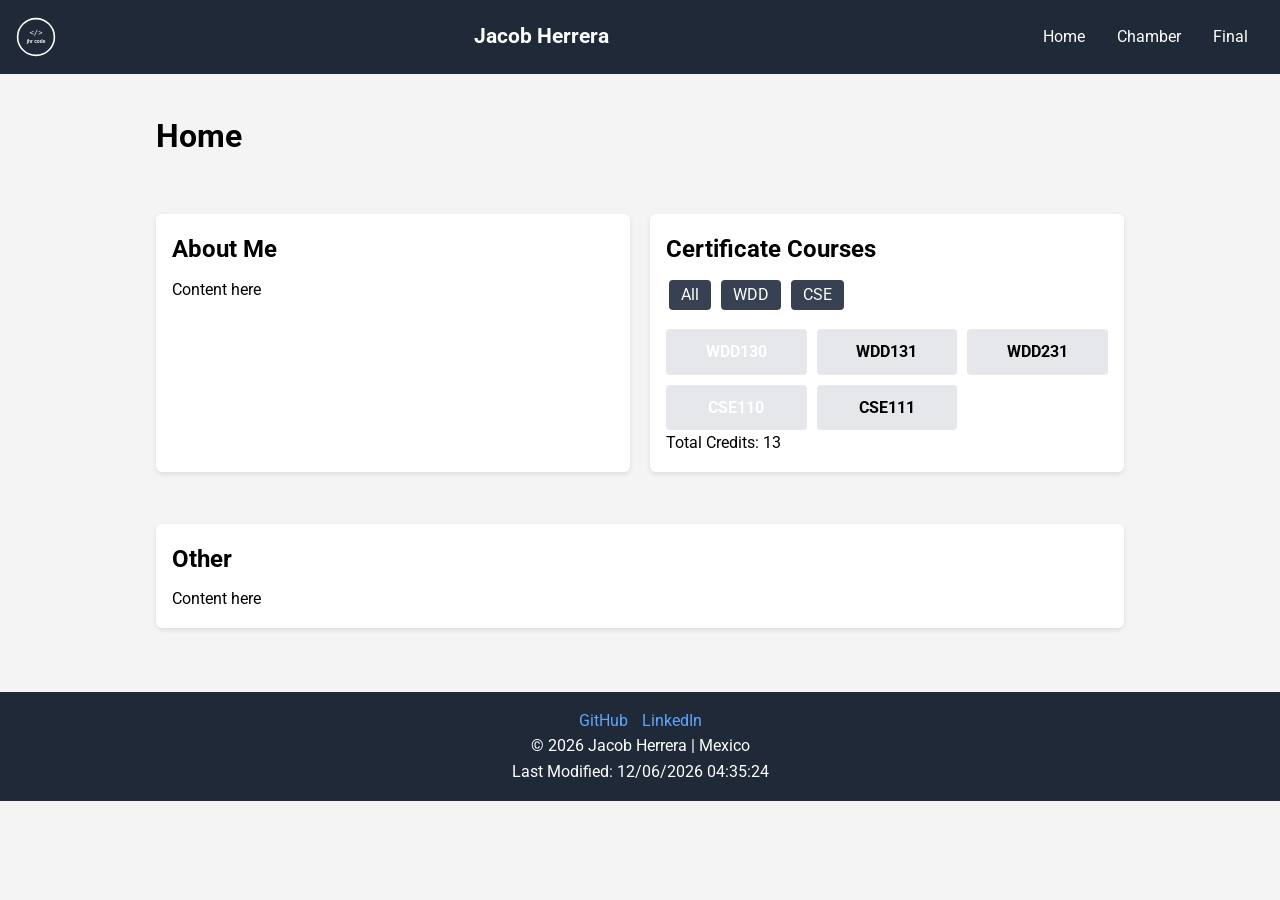
==== index.html @ 0d43621f "favi" ====
<!DOCTYPE html>
<html lang="en">
<head>
<meta charset="UTF-8">
<meta name="viewport" content="width=device-width, initial-scale=1.0">
<link rel="icon" href="images/favicon.ico">

<title>WDD131 - Home</title>

<meta name="description" content="WDD131 course home page for Jacob Herrera featuring projects, certificate courses, and web development assignments.">
<meta name="author" content="Jacob Herrera">

<link rel="stylesheet" href="styles/normalize.css">
<link rel="stylesheet" href="styles/small.css">
<link rel="stylesheet" href="styles/larger.css">

<link rel="preconnect" href="https://fonts.googleapis.com">
<link rel="preconnect" href="https://fonts.gstatic.com" crossorigin>
<link href="https://fonts.googleapis.com/css2?family=Roboto&display=swap" rel="stylesheet">

<script src="scripts/navigation.js" defer></script>
<script src="scripts/date.js" defer></script>
<script src="scripts/course.js" defer></script>

</head>

<body>

<header>

<img src="images/logo.svg" alt="jhr code logo" class="logo">

<span>Jacob Herrera</span>

<button id="menu"></button>

<nav>
<ul class="navigation">
<li><a href="index.html">Home</a></li>
<li><a href="chamber/index.html">Chamber</a></li>
<li><a href="final/index.html">Final</a></li>
</ul>
</nav>

</header>

<main>

<h1>Home</h1>

<section>
<h2>About Me</h2>
<p>Content here</p>
</section>

<section>
<h2>Certificate Courses</h2>

<div class="buttons">
<button id="all">All</button>
<button id="wdd">WDD</button>
<button id="cse">CSE</button>
</div>

<div id="courses"></div>

<p>Total Credits: <span id="credits"></span></p>

</section>

<section>
<h2>Other</h2>
<p>Content here</p>
</section>

</main>

<footer>

<div class="social">
<a href="https://github.com/">GitHub</a>
<a href="https://linkedin.com/">LinkedIn</a>
</div>

<p>
© <span id="year"></span>
Jacob Herrera |
Mexico
</p>

<p id="lastModified"></p>

</footer>

</body>
</html>
---- styles/small.css ----
/* ---------- GENERAL ---------- */

* {
margin: 0;
padding: 0;
box-sizing: border-box;
}

body {
font-family: 'Roboto', sans-serif;
background-color: #f4f4f4;
line-height: 1.6;
}

main {
padding: 1rem;
}

/* ---------- HEADER ---------- */

header {
display: flex;
align-items: center;
justify-content: space-between;
background: #1f2937;
color: white;
padding: 1rem;
}

header img {
width: 40px;
}

header span {
font-size: 1.3rem;
font-weight: bold;
}

/* ---------- NAVIGATION ---------- */

#menu {
font-size: 1.8rem;
background: none;
border: none;
color: white;
cursor: pointer;
}

.navigation {
list-style: none;
display: none;
flex-direction: column;
background: #1f2937;
position: absolute;
top: 70px;
right: 0;
width: 200px;
}

.navigation.open {
display: flex;
}

.navigation li {
border-top: 1px solid #444;
}

.navigation a {
display: block;
padding: 1rem;
color: white;
text-decoration: none;
}

.navigation a:hover {
background: #374151;
}

/* ---------- SECTIONS ---------- */

section {
background: white;
margin: 1rem 0;
padding: 1rem;
border-radius: 6px;
box-shadow: 0 2px 5px rgba(0,0,0,0.1);
}

h1 {
margin-bottom: 1rem;
}

h2 {
margin-bottom: 0.5rem;
}

/* ---------- COURSE BUTTONS ---------- */

.buttons {
margin-bottom: 1rem;
}

.buttons button {
padding: 6px 12px;
margin: 3px;
border: none;
background: #374151;
color: white;
cursor: pointer;
border-radius: 4px;
}

.buttons button:hover {
background: #111827;
}

/* ---------- COURSES GRID ---------- */

#courses {
display: grid;
grid-template-columns: 1fr;
gap: 10px;
}

#courses div {
padding: 10px;
border-radius: 4px;
background: #e5e7eb;
text-align: center;
font-weight: bold;
}

/* completed course */

.completed {
background: #22c55e;
color: white;
}

/* ---------- FOOTER ---------- */

footer {
text-align: center;
background: #1f2937;
color: white;
padding: 1rem;
margin-top: 2rem;
}

footer a {
color: #60a5fa;
text-decoration: none;
margin: 0 5px;
}

footer a:hover {
text-decoration: underline;
}
---- styles/larger.css ----
@media screen and (min-width: 768px) {

/* ---------- HEADER ---------- */

#menu {
display: none;
}

.navigation {
display: flex;
position: static;
flex-direction: row;
background: none;
width: auto;
}

.navigation li {
border: none;
}

.navigation a {
padding: 0.5rem 1rem;
}

/* ---------- MAIN LAYOUT ---------- */

main {
max-width: 1000px;
margin: auto;
}

/* ---------- SECTIONS GRID ---------- */

main {
display: grid;
grid-template-columns: 1fr 1fr;
gap: 20px;
}

main h1 {
grid-column: span 2;
}

section:nth-of-type(3) {
grid-column: span 2;
}

/* ---------- COURSES GRID ---------- */

#courses {
grid-template-columns: repeat(3, 1fr);
}

}
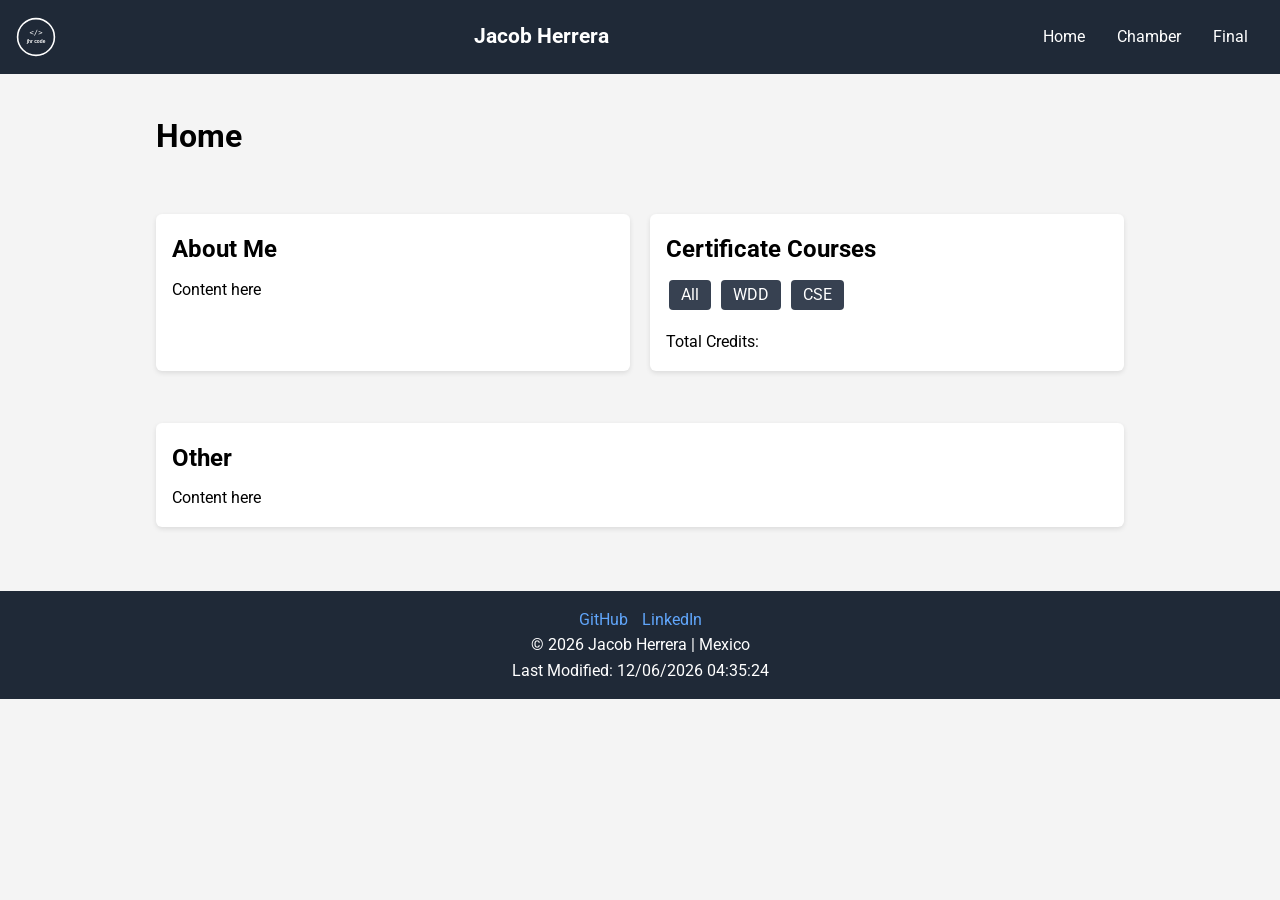
==== commit 8731d52d: "test" ====
--- a/index.html
+++ b/index.html
@@ -7,7 +7,11 @@
 
 <title>WDD131 - Home</title>
 
-<meta name="description" content="WDD131 course home page for Jacob Herrera featuring projects, certificate courses, and web development assignments.">
+<meta property="og:title" content="Course page">
+<meta property="og:description" content="WDD131 course home page for Jacob Herrera featuring projects, certificate courses, and web development assignments.">
+<meta property="og:url" content="https://hr-jacob.github.io/wdd231/index.html">
+<meta property="og:image" content="https://hr-jacob.github.io/wdd231/index.html">
+
 <meta name="author" content="Jacob Herrera">
 
 <link rel="stylesheet" href="styles/normalize.css">
@@ -46,33 +50,32 @@
 
 <main>
 
-<h1>Home</h1>
+    <h1>Home</h1>
 
-<section>
-<h2>About Me</h2>
-<p>Content here</p>
-</section>
+    <section>
+    <h2>About Me</h2>
+    <p>Content here</p>
+    </section>
 
-<section>
-<h2>Certificate Courses</h2>
+    <section>
+        <h2>Certificate Courses</h2>
 
-<div class="buttons">
-<button id="all">All</button>
-<button id="wdd">WDD</button>
-<button id="cse">CSE</button>
-</div>
+        <div class="buttons">
+        <button id="all">All</button>
+        <button id="wdd">WDD</button>
+        <button id="cse">CSE</button>
+        </div>
 
-<div id="courses"></div>
+        
 
-<p>Total Credits: <span id="credits"></span></p>
+        <p>Total Credits: <span id="credits"></span></p>
+    </section>
 
-</section>
-
-<section>
-<h2>Other</h2>
-<p>Content here</p>
-</section>
-
+    <section>
+    <h2>Other</h2>
+    <p>Content here</p>
+    </section>
+    <dialog id="course-details"></dialog>
 </main>
 
 <footer>
--- a/styles/small.css
+++ b/styles/small.css
@@ -130,6 +130,28 @@
 font-weight: bold;
 }
 
+dialog {
+  border: 1px solid rgb(0 0 0 / 10%);
+  border-radius: .25rem;
+  padding: 1rem;
+  background-color: #fff;
+  box-shadow: 0 0 3rem #777;
+  width: 90%;
+  max-width: 600px;
+}
+
+::backdrop {
+  background-color: rgb(0 0 0 / 50%);
+}
+
+dialog button {
+  position: absolute;
+  top: 23px;
+  right: 23px;
+  padding: .5rem 1rem;
+  border: 1px solid rgb(0 0 0 / 10%);
+}
+
 /* completed course */
 
 .completed {
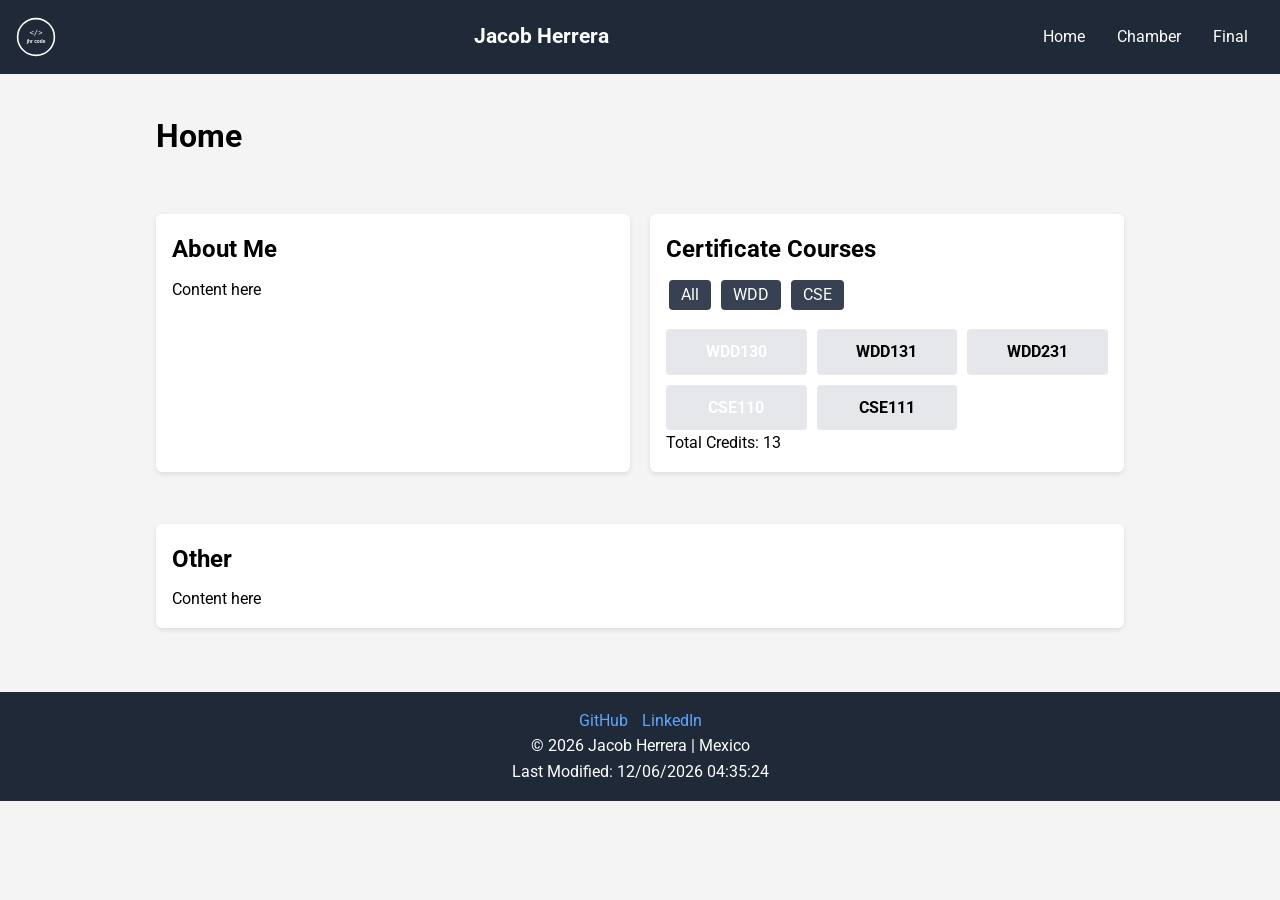
==== commit a6804eca: "back" ====
--- a/index.html
+++ b/index.html
@@ -66,7 +66,7 @@
         <button id="cse">CSE</button>
         </div>
 
-        
+        <div id="courses"></div>
 
         <p>Total Credits: <span id="credits"></span></p>
     </section>
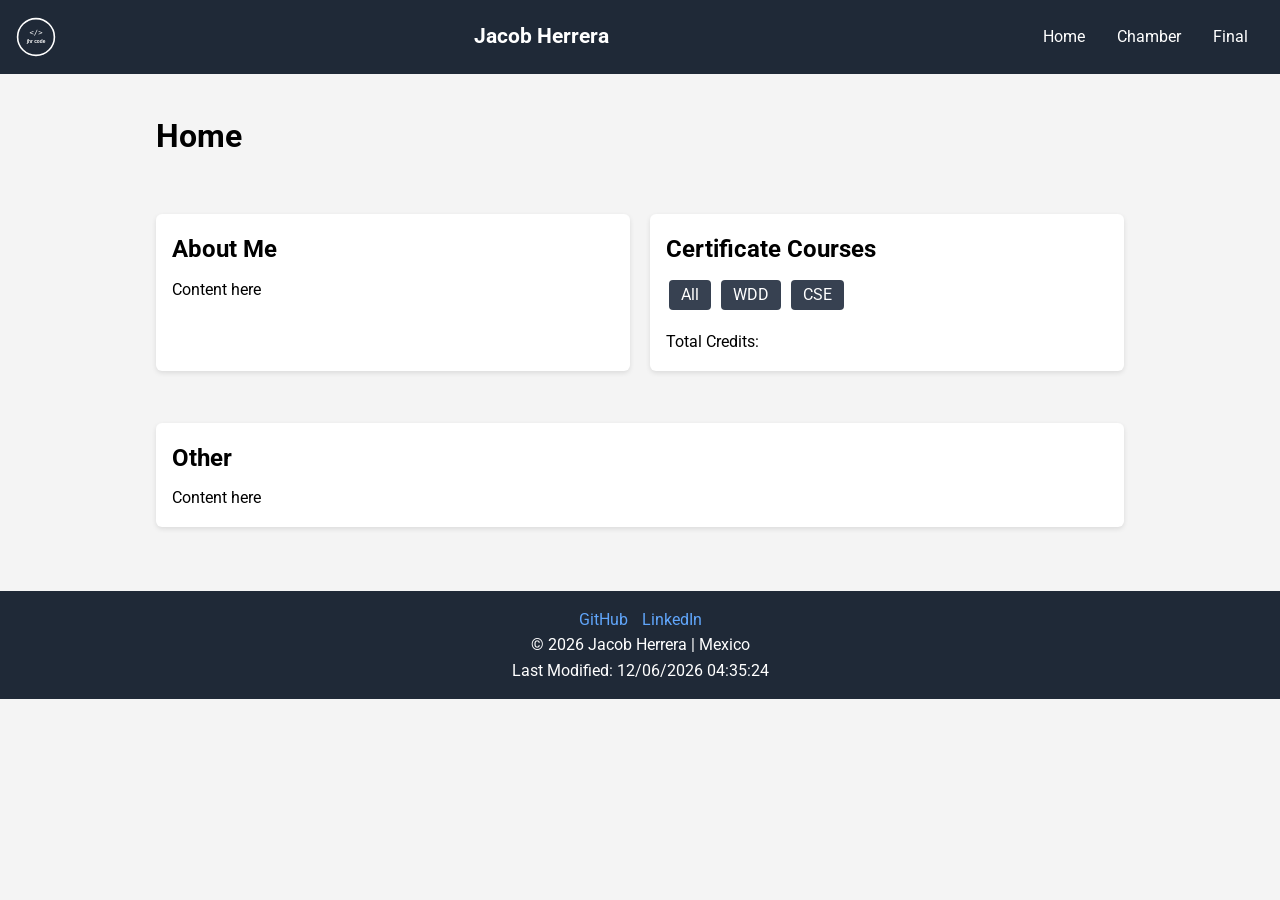
==== commit 58513a1c: "modal" ====
--- a/index.html
+++ b/index.html
@@ -75,7 +75,11 @@
     <h2>Other</h2>
     <p>Content here</p>
     </section>
-    <dialog id="course-details"></dialog>
+    
+    <dialog id="course-details">
+    <button id="closeModal">❌</button>
+    <div id="modal-content"></div>
+    </dialog>
 </main>
 
 <footer>
